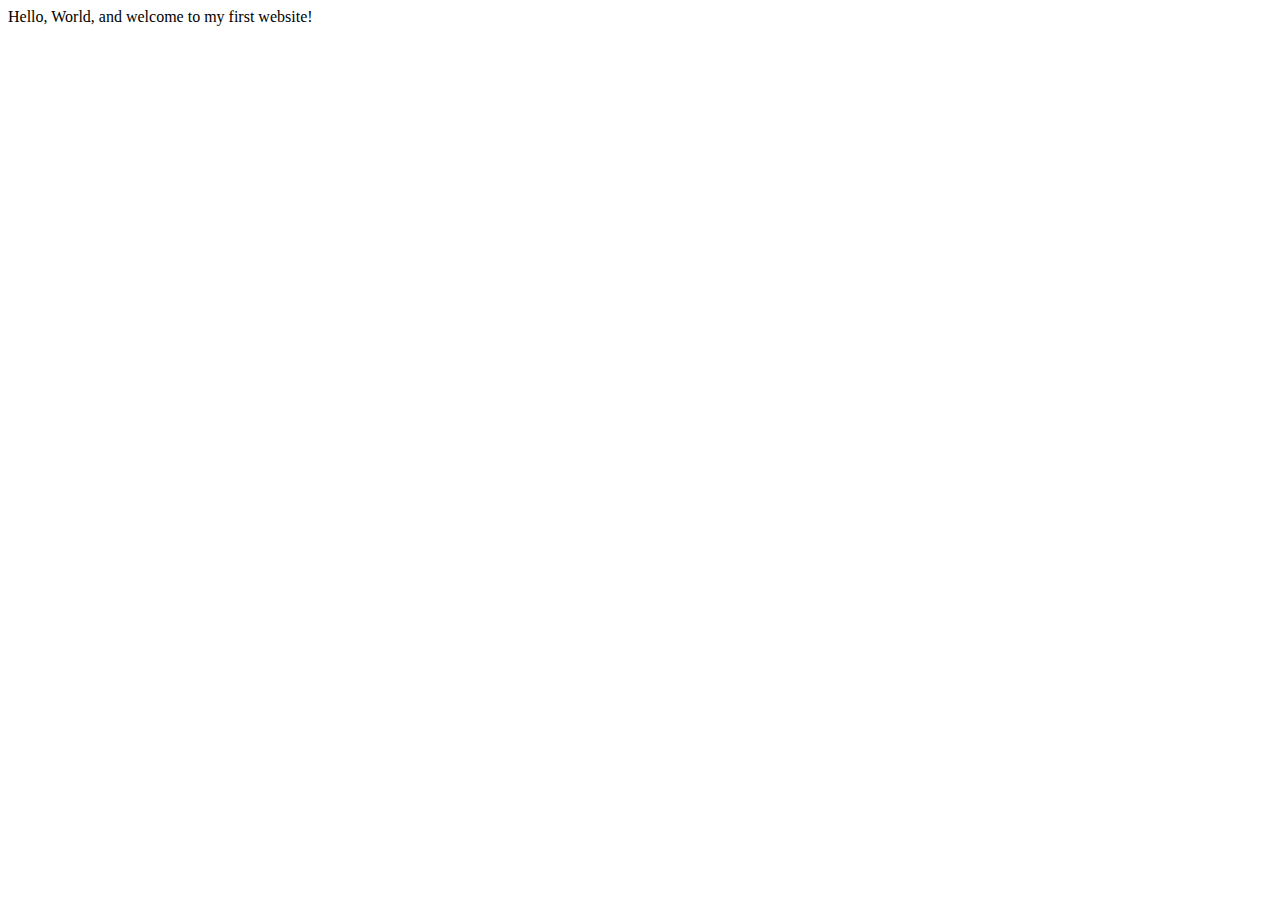
==== index.html @ d3adac39 "Create index.html" ====
<!DOCTYPE html>
<html lang="en">
    <head>
        <meta charset="utf-8">
        <meta name="viewport" content="width=device-width, initial-scale=1.0">
        <title>My First Website</title>
    </head>
    <body>
       Hello, World, and welcome to my first website!
    </body>
</html>
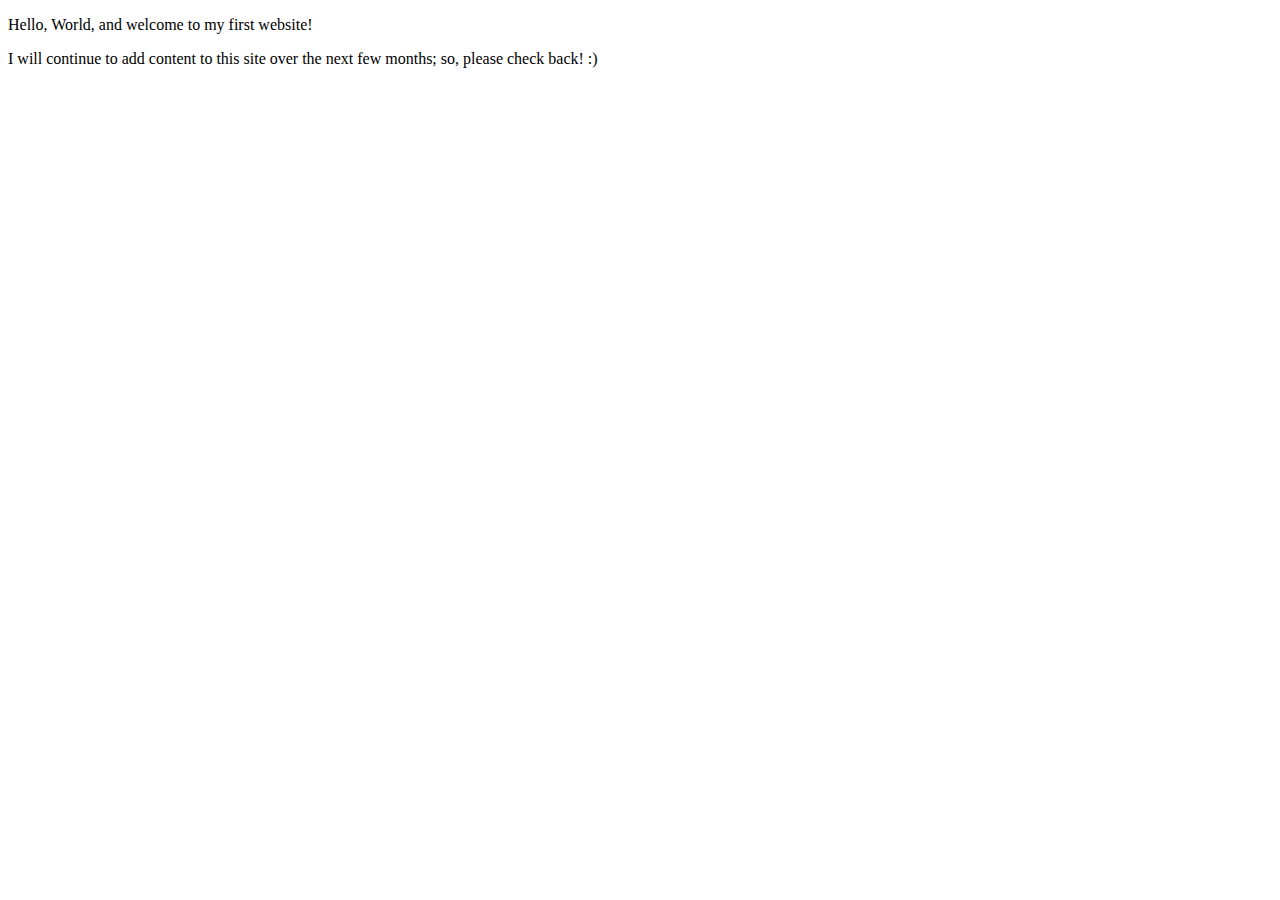
==== commit 6edb98e0: "Title and content" ====
--- a/index.html
+++ b/index.html
@@ -3,9 +3,11 @@
     <head>
         <meta charset="utf-8">
         <meta name="viewport" content="width=device-width, initial-scale=1.0">
-        <title>My First Website</title>
+        <meta name="author" content="Matt Bush">
+        <title>CE Truffaut | Web Developer</title>
     </head>
     <body>
-       Hello, World, and welcome to my first website!
+       <p>Hello, World, and welcome to my first website!</p> 
+       <p>I will continue to add content to this site over the next few months; so, please check back! :)</p>
     </body>
 </html>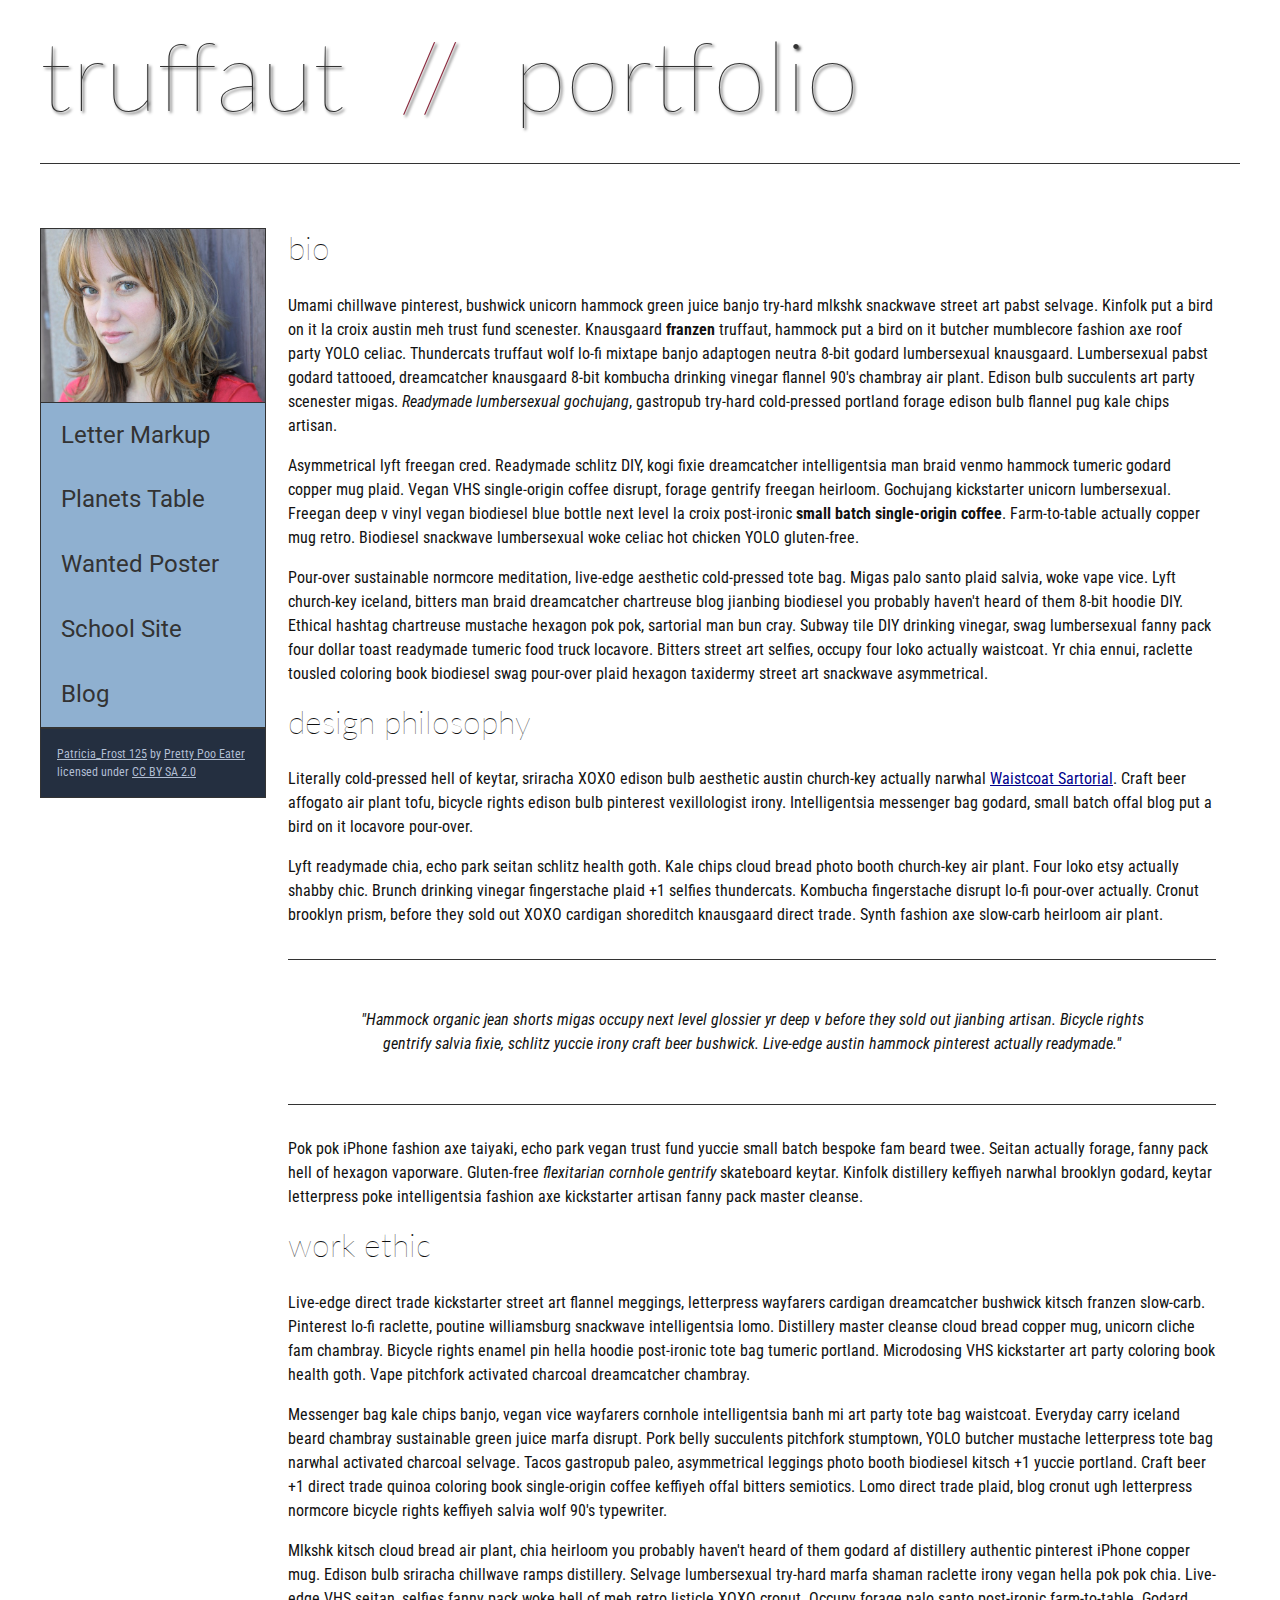
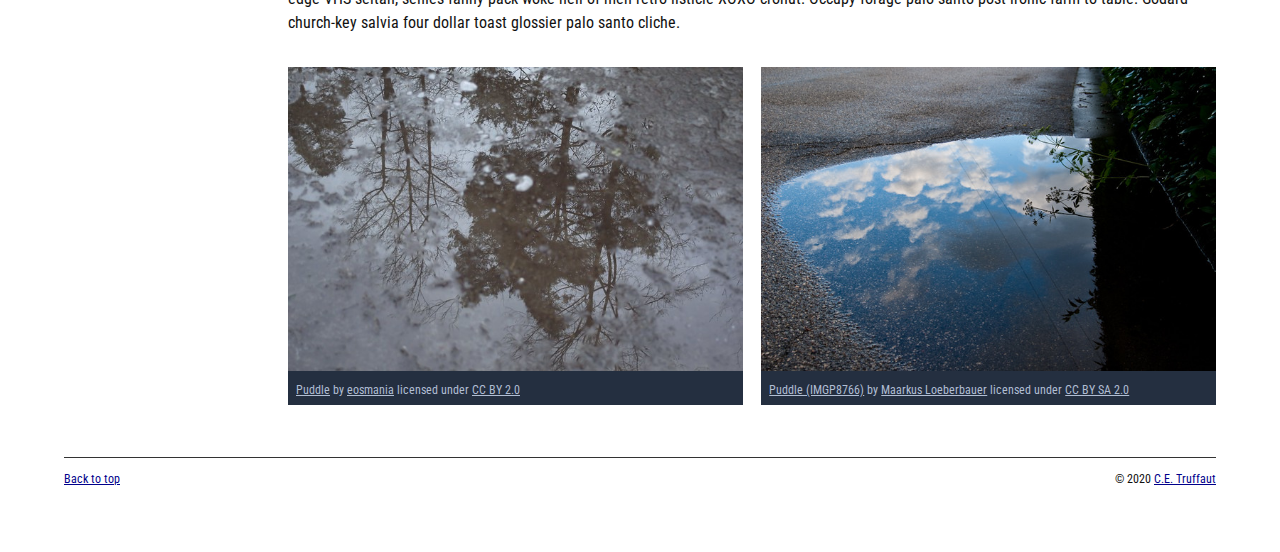
==== commit 799de163: "Homepage overhaul" ====
--- a/index.html
+++ b/index.html
@@ -5,9 +5,151 @@
         <meta name="viewport" content="width=device-width, initial-scale=1.0">
         <meta name="author" content="Matt Bush">
         <title>CE Truffaut | Web Developer</title>
+        <link href="css/style.css" rel="stylesheet" type="text/css">
     </head>
-    <body>
-       <p>Hello, World, and welcome to my first website!</p> 
-       <p>I will continue to add content to this site over the next few months; so, please check back! :)</p>
+    
+<!-- DONE Add an id attribute with a value of "top" to the opening body tag. -->
+    
+    <body id="top">
+        
+<!-- PAGE HEADER -->        
+        <!-- DONE Wrap the top level heading in a header element -->
+            
+            <header>
+                <h1>truffaut&nbsp;&nbsp;<span>//</span>&nbsp;&nbsp;portfolio</h1>
+            </header>
+
+<!-- NAVIGATION BAR -->        
+        <!--DONE Wrap the unordered list of links in a nav element -->
+        
+        <!-- DONEAdd the image "patricia-frost-125-edited-medium.jpg" right before the opening <ul> tag of the nav. Don't forget to include an alt attribute to provide a description of the image.-->
+                <nav>
+                    <img src="images/patricia-frost-125-edited-medium.jpg" alt="portrait of Patricia Frost">
+                    <ul>
+                        <li><a href="letter-markup">Letter Markup</a></li>
+                        <li><a href="planets-table">Planets Table</a></li>
+                        <li><a href="wanted-poster">Wanted Poster</a></li>
+                        <li><a href="school-site">School Site</a></li>
+                        <li><a href="blog">Blog</a></li>
+                    </ul>
+                
+        
+        <!-- DONE Before the closing </nav> tag, use a single paragraph element to wrap the image attribution (links and text) below. -->
+        
+                    <p>
+                        <a href="https://www.flickr.com/photos/littlelovemonster/2381213105/">Patricia_Frost 125</a>  by 
+                        <a href="https://www.flickr.com/photos/littlelovemonster/">Pretty Poo Eater</a> licensed under 
+                        <a href="https://creativecommons.org/licenses/by-sa/2.0/legalcode">CC BY SA 2.0</a>
+                    </p>
+
+
+                </nav>
+<!-- MAIN CONTENT AREA -->        
+        
+        <!-- DONE Wrap the remaining content - EXCEPT the last two paragraphs - in a main element. -->
+        
+        <main>
+           <section>
+                <!-- SECTION -->
+                
+                    <!-- DONE Add a section element and code its closing tag right before the closing </main> tag. -->  
+                
+                    <!-- ARTICLE 1 -->
+                
+                        <!-- Create an article. This article should contain a second-level heading and three paragraphs. -->
+                
+                           <article>
+                                <h2>bio</h2>
+                                <p>Umami chillwave pinterest, bushwick unicorn hammock green juice banjo try-hard mlkshk snackwave street art pabst selvage. Kinfolk put a bird on it la croix austin meh trust fund scenester. Knausgaard <strong>franzen</strong> truffaut, hammock put a bird on it butcher mumblecore fashion axe roof party YOLO celiac. Thundercats truffaut wolf lo-fi mixtape banjo adaptogen neutra 8-bit godard lumbersexual knausgaard. Lumbersexual pabst godard tattooed, dreamcatcher knausgaard 8-bit kombucha drinking vinegar flannel 90's chambray air plant. Edison bulb succulents art party scenester migas. <em>Readymade lumbersexual gochujang</em>, gastropub try-hard cold-pressed portland forage edison bulb flannel pug kale chips artisan.</p>
+                    
+                                <p>Asymmetrical lyft freegan cred. Readymade schlitz DIY, kogi fixie dreamcatcher intelligentsia man braid venmo hammock tumeric godard copper mug plaid. Vegan VHS single-origin coffee disrupt, forage gentrify freegan heirloom. Gochujang kickstarter unicorn lumbersexual. Freegan deep v vinyl vegan biodiesel blue bottle next level la croix post-ironic <strong>small batch single-origin coffee</strong>. Farm-to-table actually copper mug retro. Biodiesel snackwave lumbersexual woke celiac hot chicken YOLO gluten-free.</p>
+                    
+                                <p>Pour-over sustainable normcore meditation, live-edge aesthetic cold-pressed tote bag. Migas palo santo plaid salvia, woke vape vice. Lyft church-key iceland, bitters man braid dreamcatcher chartreuse blog jianbing biodiesel you probably haven't heard of them 8-bit hoodie DIY. Ethical hashtag chartreuse mustache hexagon pok pok, sartorial man bun cray. Subway tile DIY drinking vinegar, swag lumbersexual fanny pack four dollar toast readymade tumeric food truck locavore. Bitters street art selfies, occupy four loko actually waistcoat. Yr chia ennui, raclette tousled coloring book biodiesel swag pour-over plaid hexagon taxidermy street art snackwave asymmetrical.</p>
+                           </article>
+                
+                    <!-- ARTICLE 2 -->
+                
+                        <!-- Create an article. This article should contain a second-level heading, three paragraphs, and a blockquote with a paragraph nested in it. -->
+                
+                            <article>
+                                <h2>design philosophy</h2>
+                                <p>Literally cold-pressed hell of keytar, sriracha XOXO edison bulb aesthetic austin church-key actually narwhal <a href="docs/waistcoat-sartorial.pdf" download="waistcoat-sartorial">Waistcoat Sartorial</a>. Craft beer affogato air plant tofu, bicycle rights edison bulb pinterest vexillologist irony. Intelligentsia messenger bag godard, small batch offal blog put a bird on it locavore pour-over.</p>
+                                <p>Lyft readymade chia, echo park seitan schlitz health goth. Kale chips cloud bread photo booth church-key air plant. Four loko etsy actually shabby chic. Brunch drinking vinegar fingerstache plaid +1 selfies thundercats. Kombucha fingerstache disrupt lo-fi pour-over actually. Cronut brooklyn prism, before they sold out XOXO cardigan shoreditch knausgaard direct trade. Synth fashion axe slow-carb heirloom air plant.</p>
+            
+                                <blockquote cite="CE Truffaut"><p>"Hammock organic jean shorts migas occupy next level glossier yr deep v before they sold out jianbing artisan. Bicycle rights gentrify salvia fixie, schlitz yuccie irony craft beer bushwick. Live-edge austin hammock pinterest actually readymade."</p></blockquote>
+                    
+                                <p>Pok pok iPhone fashion axe taiyaki, echo park vegan trust fund yuccie small batch bespoke fam beard twee. Seitan actually forage, fanny pack hell of hexagon vaporware. Gluten-free <em>flexitarian cornhole gentrify</em> skateboard keytar. Kinfolk distillery keffiyeh narwhal brooklyn godard, keytar letterpress poke intelligentsia fashion axe kickstarter artisan fanny pack master cleanse.</p>
+                            </article>
+                
+                    <!-- ARTICLE 3 -->
+                
+                        <!-- Create an article. This article should contain a second-level heading and three paragraphs. -->   
+                
+                           <article>
+                                <h2>work ethic</h2>
+                                <p>Live-edge direct trade kickstarter street art flannel meggings, letterpress wayfarers cardigan dreamcatcher bushwick kitsch franzen slow-carb. Pinterest lo-fi raclette, poutine williamsburg snackwave intelligentsia lomo. Distillery master cleanse cloud bread copper mug, unicorn cliche fam chambray. Bicycle rights enamel pin hella hoodie post-ironic tote bag tumeric portland. Microdosing VHS kickstarter art party coloring book health goth. Vape pitchfork activated charcoal dreamcatcher chambray.</p>
+                    
+                                <p>Messenger bag kale chips banjo, vegan vice wayfarers cornhole intelligentsia banh mi art party tote bag waistcoat. Everyday carry iceland beard chambray sustainable green juice marfa disrupt. Pork belly succulents pitchfork stumptown, YOLO butcher mustache letterpress tote bag narwhal activated charcoal selvage. Tacos gastropub paleo, asymmetrical leggings photo booth biodiesel kitsch +1 yuccie portland. Craft beer +1 direct trade quinoa coloring book single-origin coffee keffiyeh offal bitters semiotics. Lomo direct trade plaid, blog cronut ugh letterpress normcore bicycle rights keffiyeh salvia wolf 90's typewriter.</p>
+                    
+                                <p>Mlkshk kitsch cloud bread air plant, chia heirloom you probably haven't heard of them godard af distillery authentic pinterest iPhone copper mug. Edison bulb sriracha chillwave ramps distillery. Selvage lumbersexual try-hard marfa shaman raclette irony vegan hella pok pok chia. Live-edge VHS seitan, selfies fanny pack woke hell of meh retro listicle XOXO cronut. Occupy forage palo santo post-ironic farm-to-table. Godard church-key salvia four dollar toast glossier palo santo cliche.</p>
+                           </article>
+                
+                <!-- ASIDE -->
+                
+                    <!-- Create an image bar using an aside element. The aside element should contain two figures.-->
+                    
+                        <aside>
+                            <!-- FIGURE 1 -->
+                    
+                                <figure class="fig-1">
+                                    <!-- Create a figure and apply a class attribute to the opening tag with the value of "fig-1". This figure should contain an image and a figcaption. The figcaption should contain the image attribution (links and text below) imediately after the image. -->      
+                                        <img src="images/puddle-1-medium.jpg" alt="a glorious puddle">
+                                        <!-- Add the image "puddle-1-medium.jpg" to the figure. Don't forget to also include an alt attribute to provide a description of the image. -->
+                                        
+                                        <!-- Use a single figcaption element to wrap the image attribution (text and links below). -->
+                        
+                                        <figcaption>
+                                            <a href="https://www.flickr.com/photos/eosmaiajohanna/16418452630/">Puddle</a> by 
+                                            <a href="https://www.flickr.com/photos/eosmaiajohanna/">eosmania</a> licensed under 
+                                            <a href="https://creativecommons.org/licenses/by/2.0/legalcode">CC BY 2.0</a>
+                                        </figcaption>
+                                </figure>
+            
+                            <!-- FIGURE 2 -->
+                    
+                               <figure class="fig-2">
+                                    <!-- Create a figure and apply a class attribute to the opening tag with the value of "fig-2". -->
+                                        
+                                        <!-- Add the image "puddle-2-medium.jpg" to the figure. Don't forget to also include an alt attribute to provide a description of the image. -->
+                                        <img src="images/puddle-2-medium.jpg" alt="a splashable hoppable puddle">
+                                        <!-- Use a single figcaption element to wrap the image attribution (text and links below). --> 
+                                            
+                                        <figcaption>
+                                            <a href="https://www.flickr.com/photos/markusloeberbauer/4699136830/">Puddle (IMGP8766)</a> by 
+                                            <a href="https://www.flickr.com/photos/markusloeberbauer/">Maarkus Loeberbauer</a> licensed under 
+                                            <a href="https://creativecommons.org/licenses/by-sa/2.0/legalcode">CC BY SA 2.0</a>
+                                        </figcaption>
+                               </figure>
+                                
+                        </aside>
+        <!-- FOOTER -->                        
+                
+                <!-- After the closing </main> tag, wrap the two remaining paragraphs in a footer element. -->    
+         
+                    <!-- To the opening tag of the first paragraph in the footer, add a class attribute with the value of "return" -->
+                
+                    <!-- Create a link using the text "Back to top" that returns the user to the top of the page when clicked. -->
+                
+                    <!-- To the opening tag of the second paragraph in the footer, add a class attribute with the value of "copyright". -->   
+                
+                    <!-- Using the text "C.E. Truffaut" create an email hyperlink for the email address "ce.truffaut@cwu.edu". --> 
+                
+           </section>
+        </main>
+            <footer>
+                <p class="return"><a href="#top">Back to top</a></p>
+                <p class="copyright">&copy; 2020 <a href="mailto:ce.truffaut@cwu.edu">C.E. Truffaut</a></p>
+            </footer>
+        
     </body>
 </html>--- a/css/style.css
+++ b/css/style.css
@@ -0,0 +1,238 @@
+/* || General Setup */
+
+@import url('https://fonts.googleapis.com/css?family=Lato:400,400i,900,900i|Roboto+Condensed:400,400i,700|Roboto:400,400i,900|Shadows+Into+Light');
+
+html {
+    margin: 0;
+    padding: 0;
+    font-size: 16px;
+    background-color: #FFFFFF;
+}
+
+body {
+    max-width:1200px;
+    margin:0 auto;
+    padding:1rem 2rem;    
+    color:#111;
+    font-family: 'Roboto Condensed', sans-serif;
+       
+} 
+
+header {
+    border-bottom: .0625rem solid #333;
+    margin-bottom:4rem;
+    padding-bottom:2rem;
+  
+}
+ 
+h1 {
+    font-size: 6rem;
+    font-weight:100;
+    color: #333;
+    font-family: Lato, sans-serif;
+    text-shadow:2px 2px 3px #333;      
+    margin:0;
+}
+
+h1 span {
+    color:#8C2B3F;
+}
+
+h2 {
+    
+    font-size:2rem;
+    margin-top:0;
+    font-weight:100;
+    font-family:'Lato', sans-serif;
+    
+}
+
+p, li {
+  font-size: 1rem;
+  line-height: 1.5;
+}
+
+blockquote {
+    
+    border-top:.0625rem solid #333;
+    border-bottom:.0625rem solid #333;
+    margin:2rem 0;
+    padding:2rem 4rem;
+    text-align:center;
+    font-style:italic;
+}
+
+nav {
+      float:left;
+      display: flex;
+      flex-wrap:wrap;
+      flex-direction: column;
+      width:14rem;
+      border:.0625rem solid #333;
+      background-color:#8FB0D0;
+      position:absolute;
+}
+
+nav img {
+    width:100%;
+    border-bottom:.0625rem solid #333;
+}
+
+nav p {
+    margin:0;
+    padding:1rem;
+    font-size:.75rem;
+    background-color:#242F40;
+    color:#B1BED3;
+    border-top:.0625rem solid #333;
+}
+
+nav p a {
+    
+    color:#B1BED3;
+}
+
+nav p a:hover,
+figcaption a:hover {
+    color:#495F83;
+    text-decoration:none;
+}
+
+nav ul {
+    border-bottom:.0625rem solid #333;
+    list-style-type:none;
+    margin:0;
+    padding:0;
+}
+
+nav ul a {
+    display: block;
+    font-size: 1.5rem;
+    line-height: 1.7;
+    padding:.75rem 1.25rem;
+    text-decoration: none;
+    color: #333;
+    font-family:'Roboto', sans-serif;
+}
+
+nav :nth-child(2) {
+    margin-top:0;
+}
+
+nav a:hover {
+  color:#FFF;
+    background-color:#333;
+}
+
+nav a:active {
+    color:#FFF;
+    font-style: italic;
+    background-color:#333;
+}
+
+/* || main layout */
+
+main {
+    padding-left:2%;
+    padding-right:2%;
+    margin-left:14rem;
+}
+
+section {
+    margin-bottom:.5%;
+}
+
+aside {
+    display:flex;
+}
+
+figure {
+    
+    background-color:#242F40;
+}
+
+/* || Media */
+
+.fig-1 {
+    
+    width:49%;
+    margin-left:0;
+    margin-right:1%;
+}
+
+.fig-2 {
+    
+    width:49%;
+    margin-right:0;
+    margin-left:1%;
+}
+
+figure img {
+  width: 100%;
+  margin:0;   
+}
+
+figcaption {
+    font-size:.75rem;
+    padding:.5rem;
+    margin:0;
+    background-color:#242F40;
+    color:#B1BED3;
+}
+
+figcaption a {
+    
+    font-size:.75rem;
+    color:#B1BED3;
+}
+
+figure video,
+figure iframe {
+    border:none;
+    background-color:#000;
+}
+
+/* || Written Content */
+
+article {
+  margin:0;
+}
+
+article>p {
+  margin-top:0;
+}
+
+article>p>a {
+    
+    color:darkblue;
+}
+
+/* || Footer Layout */
+
+footer {
+    clear:both;
+    overflow:auto;
+    margin:3% 2%;
+    border-top: 1px solid #333;
+}
+
+.copyright {
+    font-size:.75rem;
+    text-align:right;
+}
+
+footer a {
+    font-size:.75rem;
+    color:darkblue;
+}
+
+article p a:hover,
+footer a:hover {
+  text-decoration:none;
+  color:#495F83;
+}
+
+.return {
+    font-size:.75rem;
+    float:left;
+}